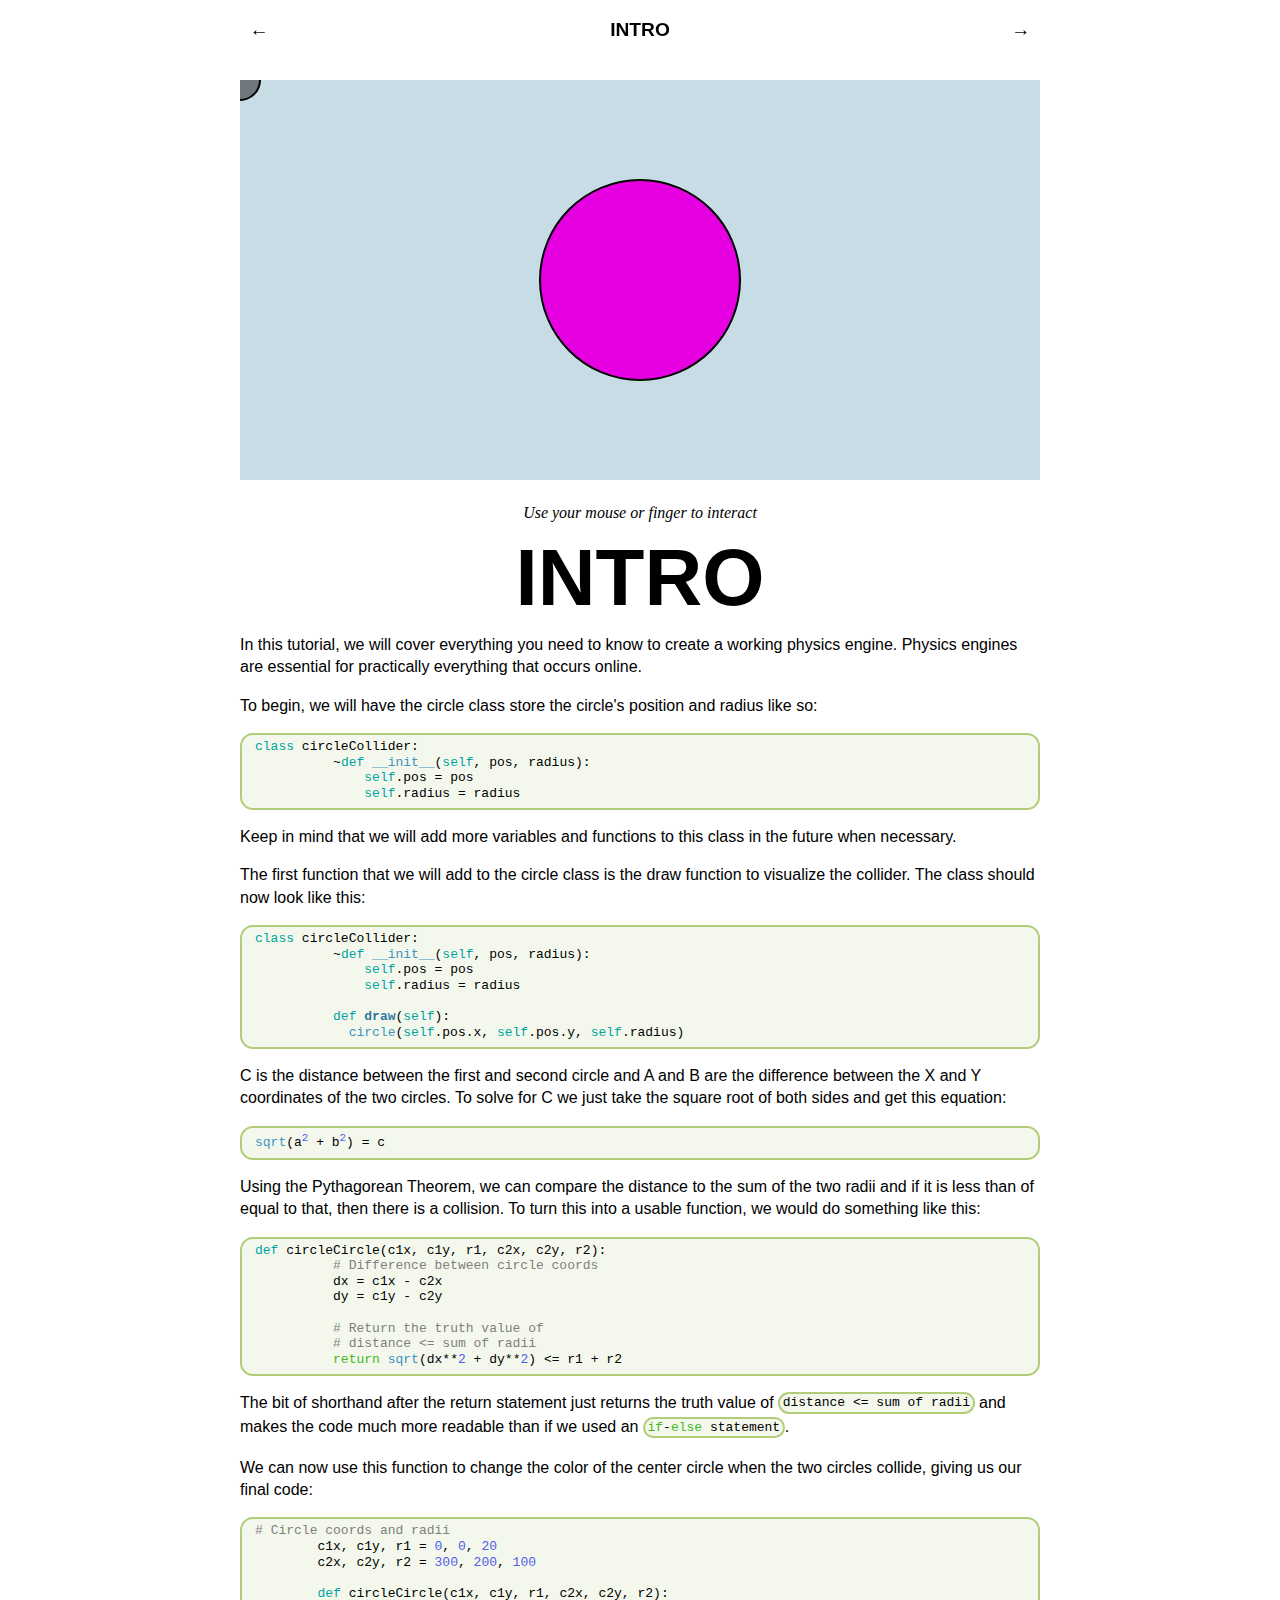
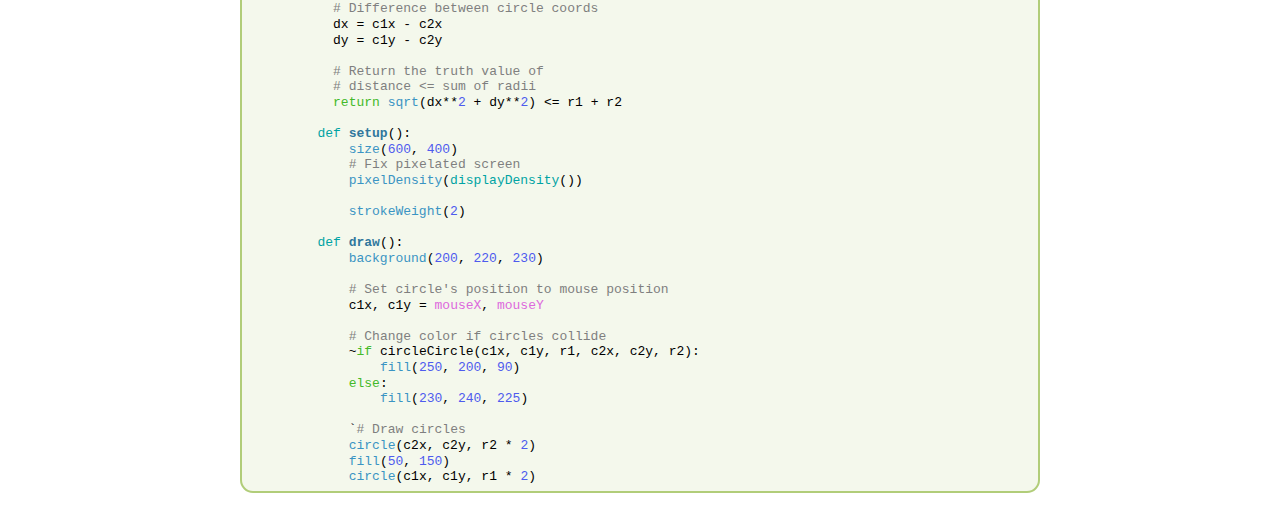
==== index.html @ 363c9d3d "First Commit!" ====
<!DOCTYPE html>
<html>
  <head>
    <meta charset="utf-8">
    <meta
      name="viewport"
      content="width=device-width, initial-scale=1.0, zoom-factor=1.0, maximum-scale=1.0"/>
    <link href="main.css" rel="stylesheet" type="text/css" />
    <title>Physics Engine Tutorial</title>
  </head>
  <script src="p5.min.js"></script>
    <script src="resizeFunct.js"></script>
    <script src="drawFuncts.js"></script>
    <script src="circleObject.js"></script>
  <script src="intro.js"></script>
  <body onresize="windowResized()" onload="enable(0)">
    <div id = "contentContainer">
      <header>
        <span id="back"><a href="">←</a></span>
        <span id="title"><a href="">INTRO</a></span>
        <span id="next"><a href="circle.html">→</a></span>
      </header>
      <div id="sketch0" class="sketch" ontouchstart="enable(0)" onmousemove="enable(0)"></div>
      <figcaption>Use your mouse or finger to interact</figcaption>
      <h1>INTRO</h1>
      <p>In this tutorial, we will cover everything you need to know to create a working physics engine. Physics engines are essential for practically everything that occurs online.
      </p>
      <p>To begin, we will have the circle class store the circle's position and radius like so:</p>
      <pre><code>
        class circleCollider:
          ~def __init__(self, pos, radius):
              self.pos = pos
              self.radius = radius
      </code></pre>
      <p>Keep in mind that we will add more variables and functions to this class in the future when necessary.</p>
      <p>The first function that we will add to the circle class is the draw function to visualize the collider. The class should now look like this:</p>
      <pre><code>
        class circleCollider:
          ~def __init__(self, pos, radius):
              self.pos = pos
              self.radius = radius

          def draw(self):
            circle(self.pos.x, self.pos.y, self.radius)
      </code></pre>
      <p>C is the distance between the first and second circle and A and B are the difference
         between the X and Y coordinates of the two circles. To solve for C we just take the square root of both sides and get this equation:
      </p>
      <pre><code>
        sqrt(a^2 + b^2) = c
      </code></pre>
      <p>Using the Pythagorean Theorem, we can compare the distance to the sum of the two radii and if it is less than of equal to that, then
        there is a collision. To turn this into a usable function, we would do something like this:</p>
      <pre><code>
        def circleCircle(c1x, c1y, r1, c2x, c2y, r2):
          # Difference between circle coords
          dx = c1x - c2x
          dy = c1y - c2y

          # Return the truth value of
          # distance <= sum of radii
          return sqrt(dx**2 + dy**2) <= r1 + r2
      </code></pre>
      <p>The bit of shorthand after the return statement just returns the truth value of <code>distance <= sum of radii</code> and makes the code much more readable than if we used an <code>if-else statement</code>.
      </p>
      <p>
        We can now use this function to change the color of the center circle when the two circles collide, giving us our final code:
      </p>
      <pre><code>
        # Circle coords and radii
        c1x, c1y, r1 = 0, 0, 20
        c2x, c2y, r2 = 300, 200, 100

        def circleCircle(c1x, c1y, r1, c2x, c2y, r2):
          # Difference between circle coords
          dx = c1x - c2x
          dy = c1y - c2y

          # Return the truth value of
          # distance <= sum of radii
          return sqrt(dx**2 + dy**2) <= r1 + r2

        def setup():
            size(600, 400)
            # Fix pixelated screen
            pixelDensity(displayDensity())
            
            strokeWeight(2)
            
        def draw():
            background(200, 220, 230)
            
            # Set circle's position to mouse position
            c1x, c1y = mouseX, mouseY
            
            # Change color if circles collide
            ~if circleCircle(c1x, c1y, r1, c2x, c2y, r2):
                fill(250, 200, 90)
            else:
                fill(230, 240, 225)
            
            `# Draw circles
            circle(c2x, c2y, r2 * 2)
            fill(50, 150)
            circle(c1x, c1y, r1 * 2)
      </code></pre>
    </div>
    <script src="main.js"></script>
  </body>
</html>
---- main.css ----
*, :after, :before {
    box-sizing: border-box;
}

body, html{
    width: 100%;
    padding: 0px;
    margin: 0px;
    overflow-x: hidden;
}

body{
    position: relative
}

a{
    color: inherit;
    text-decoration: none;
}

p a{
    font-weight: bold;
    text-decoration: underline!important;
}

a:hover{
    color: #FF9F1C;
}

#contentContainer{
    width: 800px;
    height: 100%;
    margin: 5em auto 2em;
    position: relative;
    box-sizing: border-box;
}

h1, h2 {
    text-align: center;
    margin: 0.2em 0em;
    line-height: 1em;
    text-transform: uppercase;
    font-family: Roboto, sans-serif !important;
}

h1{
    font-size: 5em;
}

h2 {
    font-size: 3em;
}

.sketch{
    position: relative;
    padding: 25%;
    margin-bottom: 1.5em;
    width: 100%;
}

p{
    color: black;
    font-size: 1em;
    margin: 1em 0em;
    line-height: 1.4em;
    font-family: Roboto, sans-serif !important;
}

.style1{
    color: #00A3A3;
}

.style2{
    color: #43B929;
}

.style3{
    color: #FF9F1C;
}

.style4{
    color: #3A94C3;
}

.style5{
    color: #2F779D;
    font-weight: bold;
}

.style6{
    color: #DD69DD;
}

.comment{
    color: #7F7F7F;
}

.int{
    color: #4e5bee;
}

.intUp{
    color: #4e5bee;
    vertical-align: super;
    font-size: smaller;
}

pre{
    border: 2px solid #B1CD79;
    display: block;
    background: none;
    position: relative;
    -webkit-overflow-scrolling: touch;
    tab-size: 4;
    font-size: 1em;
    line-height: 1.2em;
    color: black;
    margin-top: 0px;
    background-color: rgb(244, 248, 236);
    border-radius: 1em;
    overflow: hidden;
}
.codeHolder{
    height:auto;
    position: relative;
    width: 100%;
}
pre code{
    scrollbar-color: #B1CD79 rgb(0, 0, 0, 0);
    overflow-x: scroll;
    display: block;
    padding: 0.3em 1em 0.5em;
    white-space: pre;
    display: none;
}

pre code:not(:first-of-type){
    display: none;
}

pre code:first-of-type{
    display: block;
}
.codeHolder .buttonHolder button{
    color: black;
    word-break: break-all;
    margin: 0px;
    max-width: auto;
    margin-right: -2px;
    top:2px;
    z-index: 100;
    font-size: 0.8em;
    padding: 0.5em 0.3em;
    border: solid #B1CD79;
    border-width: 2px 2px 0px 2px;
    border-radius: 0.5em 0.5em 0em 0em;
}

button:not(:first-of-type){
    background-color: #B1CD79;
}

button:first-of-type{
    background-color: rgb(244, 248, 236);
}

button:hover{
    cursor: pointer;
}

.codeHolder .buttonHolder{
    display: flex;
    position: relative;
    left: 0.6em;
    top:2px;
    width: calc(100% - 1.5em);
}

pre code div {
    display: block;
    height: 0.5em;
}

header{
    background-color: rgba(255, 255, 255, 0.9);
    font-size: 1.2em;
    position: fixed;
    font-weight: bold;
    display: block;
    box-sizing: border-box;
    top: 0;
    height: 3.5em;
    padding: 1em 0.5em 0em;
    width: 800px;
    text-align: center;
    z-index: 100;
}

canvas {
    position: absolute;
    top: 0;
    left: 0;
}

figcaption {
    font-style: italic;
    text-align: center;
    font-size: 1em;
}

#title{
    text-align: center;
    width:80%;
    float: left;
    font-family: Roboto, sans-serif !important;
}

#back{
    float:left;
    width:10%;
    text-align: left;
}

#next{
    float:right;
    width:10%;
    text-align: right;
}

.explainContent{
    scrollbar-color: #B1CD79 rgb(0, 0, 0, 0);
    position: relative;
    width: 100%;
    height: 100%;
    padding: 0.5em 1em;
    top:0;
    left:0;
    border: 2px solid black;
    border-radius: 1em;
    position: relative;
    box-sizing: border-box;
    overflow: hidden;
}

pre code::-webkit-scrollbar, .explainContent::-webkit-scrollbar{
    width: 0.5em;
    height: 0.5em;
}

pre code::-webkit-scrollbar-thumb, .explainContent::-webkit-scrollbar-thumb{
    background-color: #B1CD79;
    border-radius: 0.5em;
}

pre code::-webkit-scrollbar-track, .explainContent::-webkit-scrollbar-track{
    background-color: rgb(0, 0, 0, 0);
}

p code{
    border-radius: 1em;
    border: 2px solid #B1CD79;
    background-color: rgb(244, 248, 236);
    width: auto;
    height: auto;
    color: black;
    position: relative;
    top:-0.1em;
    padding: 0.1em 0.2em;
    font-size: 1em;
}

.bigger{
    font-size: 1.5em;
    font-weight: bold;
}

@media only screen and (max-width: 850px) {
    #contentContainer{
        width: 100%;
        padding: 0em 1em;
        margin: 0px;
    }
    h1{
        font-size: 3em;
    }
    h2{
        font-size: 1.5em;
    }
    .bigger{
        font-size: 1em;
    }
    header{
        width: 100%;
        position: relative;
    }
}
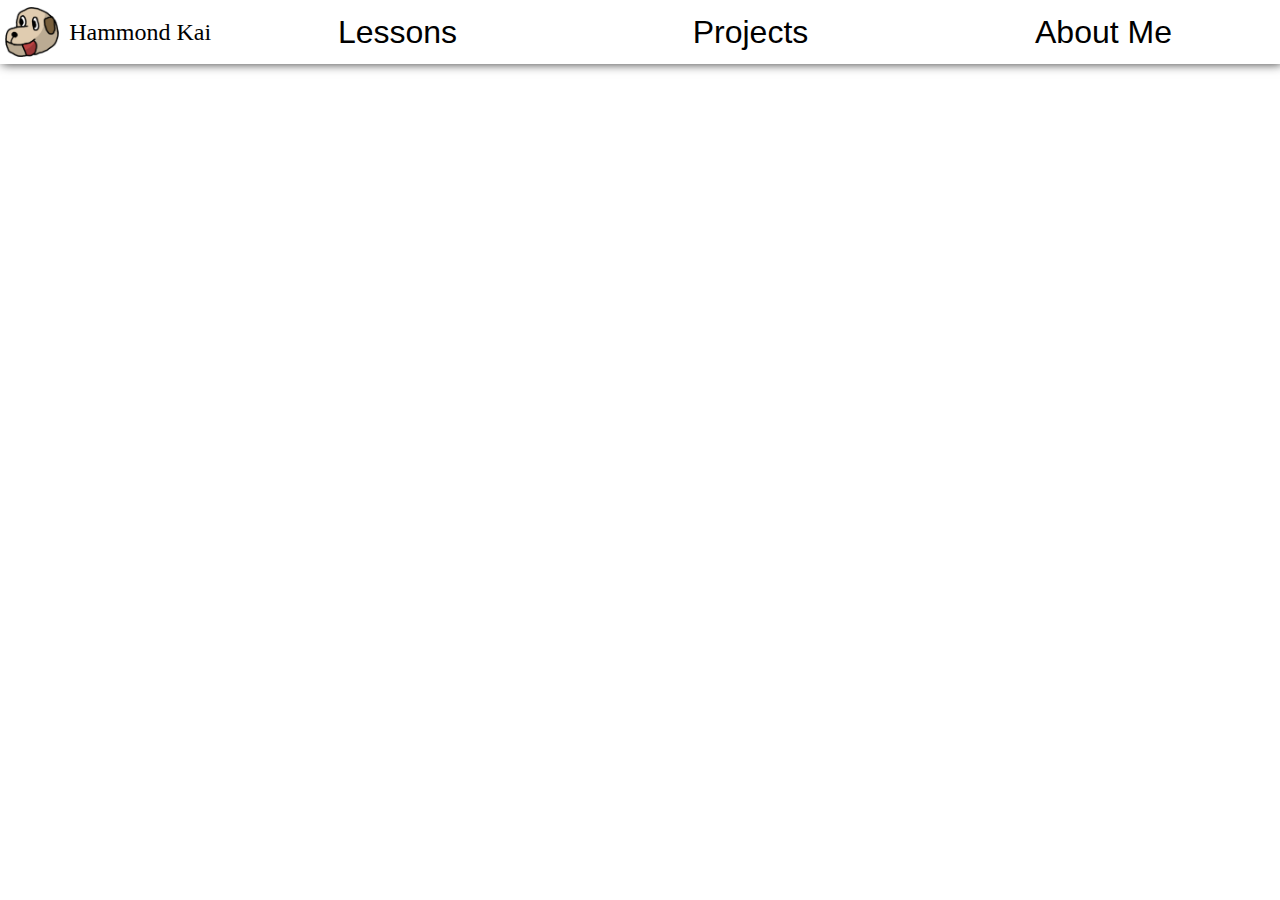
==== commit a492092e: "Add files via upload" ====
--- a/index.html
+++ b/index.html
@@ -1,110 +1,30 @@
 <!DOCTYPE html>
 <html>
-  <head>
-    <meta charset="utf-8">
-    <meta
-      name="viewport"
-      content="width=device-width, initial-scale=1.0, zoom-factor=1.0, maximum-scale=1.0"/>
-    <link href="main.css" rel="stylesheet" type="text/css" />
-    <title>Physics Engine Tutorial</title>
-  </head>
-  <script src="p5.min.js"></script>
+    <head>
+        <meta charset="utf-8">
+        <meta
+        name="viewport"
+        content="width=device-width, initial-scale=1.0, zoom-factor=1.0, maximum-scale=1.0"/>
+        <link href="index.css" rel="stylesheet" type="text/css" />
+        <title>Physics Engine Tutorial</title>
+    </head>
+    <script src="p5.min.js"></script>
     <script src="resizeFunct.js"></script>
     <script src="drawFuncts.js"></script>
     <script src="circleObject.js"></script>
-  <script src="intro.js"></script>
-  <body onresize="windowResized()" onload="enable(0)">
-    <div id = "contentContainer">
-      <header>
-        <span id="back"><a href="">←</a></span>
-        <span id="title"><a href="">INTRO</a></span>
-        <span id="next"><a href="circle.html">→</a></span>
-      </header>
-      <div id="sketch0" class="sketch" ontouchstart="enable(0)" onmousemove="enable(0)"></div>
-      <figcaption>Use your mouse or finger to interact</figcaption>
-      <h1>INTRO</h1>
-      <p>In this tutorial, we will cover everything you need to know to create a working physics engine. Physics engines are essential for practically everything that occurs online.
-      </p>
-      <p>To begin, we will have the circle class store the circle's position and radius like so:</p>
-      <pre><code>
-        class circleCollider:
-          ~def __init__(self, pos, radius):
-              self.pos = pos
-              self.radius = radius
-      </code></pre>
-      <p>Keep in mind that we will add more variables and functions to this class in the future when necessary.</p>
-      <p>The first function that we will add to the circle class is the draw function to visualize the collider. The class should now look like this:</p>
-      <pre><code>
-        class circleCollider:
-          ~def __init__(self, pos, radius):
-              self.pos = pos
-              self.radius = radius
-
-          def draw(self):
-            circle(self.pos.x, self.pos.y, self.radius)
-      </code></pre>
-      <p>C is the distance between the first and second circle and A and B are the difference
-         between the X and Y coordinates of the two circles. To solve for C we just take the square root of both sides and get this equation:
-      </p>
-      <pre><code>
-        sqrt(a^2 + b^2) = c
-      </code></pre>
-      <p>Using the Pythagorean Theorem, we can compare the distance to the sum of the two radii and if it is less than of equal to that, then
-        there is a collision. To turn this into a usable function, we would do something like this:</p>
-      <pre><code>
-        def circleCircle(c1x, c1y, r1, c2x, c2y, r2):
-          # Difference between circle coords
-          dx = c1x - c2x
-          dy = c1y - c2y
-
-          # Return the truth value of
-          # distance <= sum of radii
-          return sqrt(dx**2 + dy**2) <= r1 + r2
-      </code></pre>
-      <p>The bit of shorthand after the return statement just returns the truth value of <code>distance <= sum of radii</code> and makes the code much more readable than if we used an <code>if-else statement</code>.
-      </p>
-      <p>
-        We can now use this function to change the color of the center circle when the two circles collide, giving us our final code:
-      </p>
-      <pre><code>
-        # Circle coords and radii
-        c1x, c1y, r1 = 0, 0, 20
-        c2x, c2y, r2 = 300, 200, 100
-
-        def circleCircle(c1x, c1y, r1, c2x, c2y, r2):
-          # Difference between circle coords
-          dx = c1x - c2x
-          dy = c1y - c2y
-
-          # Return the truth value of
-          # distance <= sum of radii
-          return sqrt(dx**2 + dy**2) <= r1 + r2
-
-        def setup():
-            size(600, 400)
-            # Fix pixelated screen
-            pixelDensity(displayDensity())
-            
-            strokeWeight(2)
-            
-        def draw():
-            background(200, 220, 230)
-            
-            # Set circle's position to mouse position
-            c1x, c1y = mouseX, mouseY
-            
-            # Change color if circles collide
-            ~if circleCircle(c1x, c1y, r1, c2x, c2y, r2):
-                fill(250, 200, 90)
-            else:
-                fill(230, 240, 225)
-            
-            `# Draw circles
-            circle(c2x, c2y, r2 * 2)
-            fill(50, 150)
-            circle(c1x, c1y, r1 * 2)
-      </code></pre>
-    </div>
+    <script src="circleImpulse3.js"></script>
+    <body onresize="windowResized()" onload="enable(0)">
+        <div id="menuBar">
+            <div id="iconHold">
+                <image id="icon" src="icon.png"></image>
+                <div>Hammond Kai</div>
+            </div>
+            <div id="buttons">
+                <button>Lessons</button>
+                <button>Projects</button>
+                <button>About Me</button>
+            </div>
+        </div>
+    </body>
     <script src="main.js"></script>
-  </body>
 </html>--- a/index.css
+++ b/index.css
@@ -0,0 +1,119 @@
+#icon{
+    height: 60px;
+    padding: 0.1em 10px 0.1em 5px;
+    float: left;
+}
+#iconHold{
+    background-color: white;
+    font-size: 2em;
+    width: 100%;
+    height: 2em;
+    display: flex;
+    align-items: center;
+    justify-content: center;
+    z-index: 200;
+    padding: 0.1em 0px;
+    float: left;
+}
+#menuBar{
+    width: calc((100% - 800px) / 2);
+    height: 100%;
+    position: fixed;
+    top: 0;
+    left: 0;
+    z-index: 200;
+    box-shadow: 2px 0 10px rgb(50, 50, 50);
+}
+#iconHold div{
+    float: left;
+    padding-right: 10px;
+}
+#buttons{
+    width: 100%;
+    position: absolute;
+    top: 50%;
+    z-index: 0;
+    box-sizing: border-box;
+    transform: translateY(-50%);
+}
+#menuBar button{
+    border: 2px solid black;
+    width: 100%;
+    background-color: white;
+    border: none;
+    font-size: 2em;
+    height: 2em;
+    display: block;
+}
+#menuBar button:focus{
+    border-top: 2px solid black;
+    border-bottom: 2px solid black;
+}
+#menuBar button:focus-visible{
+    border-top: 2px solid black;
+    border-bottom: 2px solid black;
+}
+
+@media only screen and (max-width: 1500px) {
+    #menuBar{
+        height: 64px;
+        width: 100%;
+    }
+    #menuBar button{
+        display: inline;
+        width: calc(100% / 3);
+        height: 100%;
+        float:left;
+    }
+    #menuBar button:focus{
+        border: none;
+        border-left: 2px solid black;
+        border-right: 2px solid black;
+    }
+    #menuBar button:focus-visible{
+        border: none;
+        border-left: 2px solid black;
+        border-right: 2px solid black;
+    }
+    #buttons{
+        position: relative;
+        width: calc(100% - 221px);
+        height: 100%;
+        right: 0;
+        float: right;
+        top: 0;
+        transform: none;
+        display: inline-block;
+    }
+    #iconHold{
+        font-size: 1.5em;
+        width: auto;
+        height: 64px;
+        display: flex;
+        position: fixed;
+        left: 0;
+        padding: 0;
+        align-items: center;
+    }
+    #icon{
+        height: 50px;
+    }
+}
+
+@media only screen and (max-width: 850px) {
+    #menuBar{
+        box-shadow: none;
+    }
+    #iconHold{
+        justify-content: center;
+        box-shadow: 0px 2px 10px rgb(50, 50, 50);
+        width: 100%;
+    }
+    #buttons{
+        box-shadow: 0px 2px 10px rgb(50, 50, 50);
+        width: 100%;
+        display: absolute;
+        top: 64px;
+        font-size: 0.5em;
+    }
+}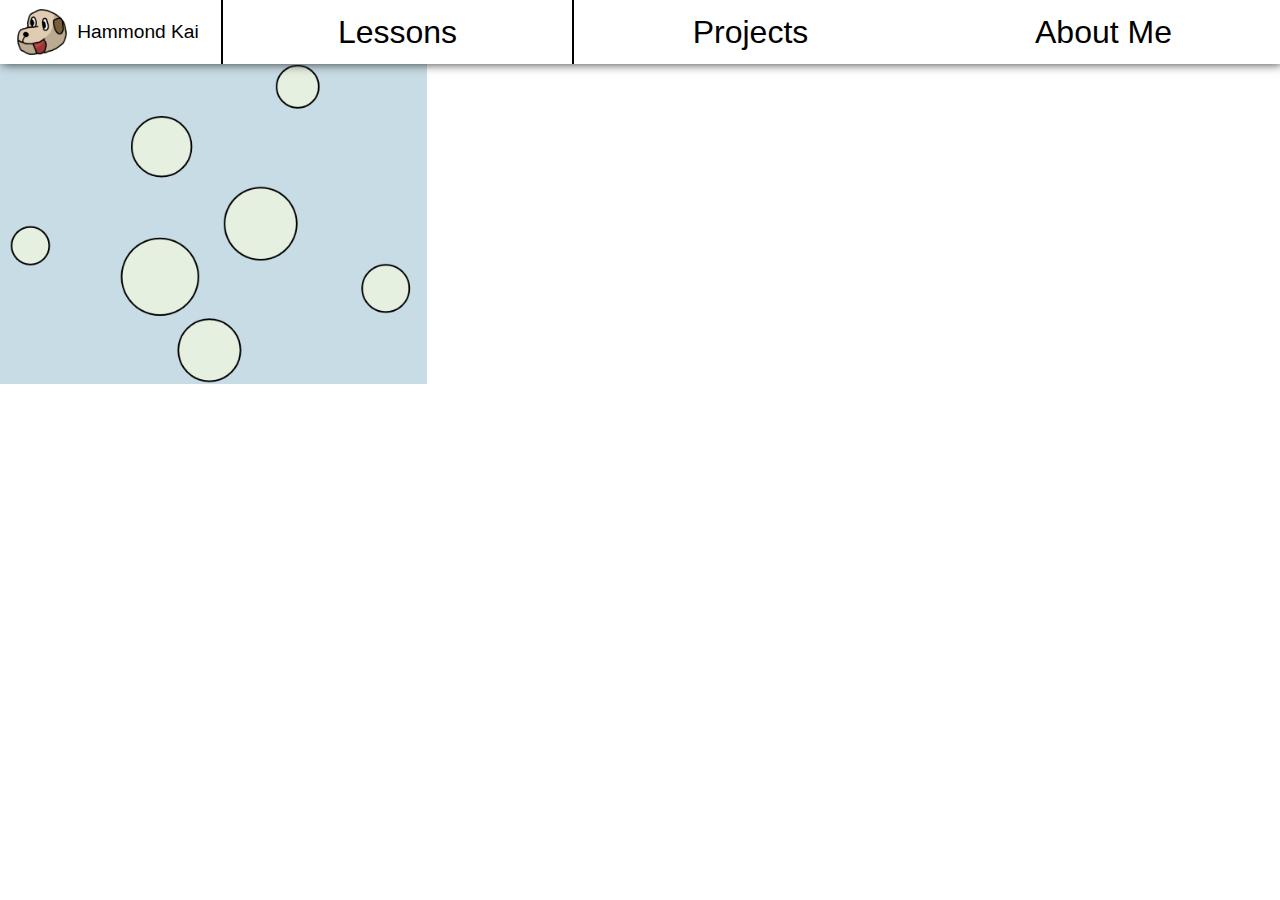
==== commit 95f5382a: "Add files via upload" ====
--- a/index.html
+++ b/index.html
@@ -8,23 +8,49 @@
         <link href="index.css" rel="stylesheet" type="text/css" />
         <title>Physics Engine Tutorial</title>
     </head>
-    <script src="p5.min.js"></script>
-    <script src="resizeFunct.js"></script>
-    <script src="drawFuncts.js"></script>
-    <script src="circleObject.js"></script>
-    <script src="circleImpulse3.js"></script>
     <body onresize="windowResized()" onload="enable(0)">
         <div id="menuBar">
             <div id="iconHold">
-                <image id="icon" src="icon.png"></image>
+                <a href="index.html"><button><image id="icon" src="icon.png"></image>
                 <div>Hammond Kai</div>
+                </button></a>
             </div>
             <div id="buttons">
-                <button>Lessons</button>
+                <button class="selectedBtn">Lessons</button>
                 <button>Projects</button>
                 <button>About Me</button>
             </div>
+            </div>
+        </div>
+        <div id="holder">
+            <div id="Lessons">
+                <a href="intro.html"><img src="physics.png"></a>
+            </div>
+            <div id="Projects">
+
+            </div>
+            <div id="About">
+            </div>
         </div>
     </body>
-    <script src="main.js"></script>
+    <script>
+        btns = document.getElementById("buttons").getElementsByTagName("button");
+        divs = document.getElementById("holder").getElementsByTagName("div");
+        const StoreI = 0;
+        for (let i = 0; i < btns.length; i++){
+            btns[i].onclick = function(){
+                const thisI = i
+                console.log(thisI)
+                for (j = 0; j < btns.length; j++){
+                    btns[j].classList.remove("selectedBtn")
+                }
+                this.classList.add("selectedBtn")
+                for (j = 0; j < divs.length; j++){
+                    divs[j].style.display="none";
+                }
+                divs[thisI].style.display="grid";
+                
+            }
+        }
+    </script>
 </html>--- a/index.css
+++ b/index.css
@@ -1,3 +1,9 @@
+body, html{
+    height: 100%;
+    padding: 0;
+    margin: 0;
+}
+
 #icon{
     height: 60px;
     padding: 0.1em 10px 0.1em 5px;
@@ -12,8 +18,10 @@
     align-items: center;
     justify-content: center;
     z-index: 200;
-    padding: 0.1em 0px;
     float: left;
+}
+* {
+    box-sizing: border-box;
 }
 #menuBar{
     width: calc((100% - 800px) / 2);
@@ -24,7 +32,19 @@
     z-index: 200;
     box-shadow: 2px 0 10px rgb(50, 50, 50);
 }
-#iconHold div{
+#iconHold button{
+    display: flex;
+    justify-content: center;
+    align-items: center;
+    font-size: 0.8em;
+    border:none;
+    background-color: white;
+    height: 100%;
+}
+#iconHold button:hover{
+    cursor: pointer;
+}
+#iconHold button div{
     float: left;
     padding-right: 10px;
 }
@@ -36,44 +56,63 @@
     box-sizing: border-box;
     transform: translateY(-50%);
 }
-#menuBar button{
-    border: 2px solid black;
+#menuBar #buttons button{
+    border: none;
     width: 100%;
     background-color: white;
-    border: none;
     font-size: 2em;
     height: 2em;
     display: block;
 }
-#menuBar button:focus{
-    border-top: 2px solid black;
-    border-bottom: 2px solid black;
+.selectedBtn{
+    border-top: 2px solid black !important;
+    border-bottom: 2px solid black !important;
 }
-#menuBar button:focus-visible{
-    border-top: 2px solid black;
-    border-bottom: 2px solid black;
+#holder{
+    overflow-y: auto;
+    height: 100%;
+    position: relative;
+    width: calc((50% + 400px));
+    left: calc((100% - 800px) / 2);
+}
+#holder div{
+    display: grid;
+    line-height: 0;
+    width: 100%;
+    grid-template-columns: repeat(3, 1fr);
+}
+#holder div a img{
+    width: 100%;
+    float: left;
+    background-color: black;
+    transform: scale(1.0);
+    transition: 0.15s transform;
+}
+#holder div a img:hover{
+    transform: scale(1.1);
+}
+#holder div a{
+    overflow: hidden;
 }
 
 @media only screen and (max-width: 1500px) {
+    #iconHold button{
+        width: 100%;
+    }
     #menuBar{
         height: 64px;
         width: 100%;
     }
-    #menuBar button{
+    #menuBar #buttons button{
         display: inline;
         width: calc(100% / 3);
         height: 100%;
         float:left;
     }
-    #menuBar button:focus{
-        border: none;
-        border-left: 2px solid black;
-        border-right: 2px solid black;
-    }
-    #menuBar button:focus-visible{
-        border: none;
-        border-left: 2px solid black;
-        border-right: 2px solid black;
+    .selectedBtn{
+        border: none!important;
+        border-left: 2px solid black!important;
+        border-right: 2px solid black!important;
     }
     #buttons{
         position: relative;
@@ -87,7 +126,7 @@
     }
     #iconHold{
         font-size: 1.5em;
-        width: auto;
+        width: 221px;
         height: 64px;
         display: flex;
         position: fixed;
@@ -98,9 +137,18 @@
     #icon{
         height: 50px;
     }
+    #holder{
+        left:0;
+        top: 64px;
+        width: 100%;
+        height: calc(100% - 64px);
+    }
 }
 
 @media only screen and (max-width: 850px) {
+    #iconHold button{
+        width: auto;
+    }
     #menuBar{
         box-shadow: none;
     }
@@ -116,4 +164,12 @@
         top: 64px;
         font-size: 0.5em;
     }
+    #holder{
+        top: 128px;
+        width: 100%;
+        height: calc(100% - 128px);
+    }
+    #holder div{
+        grid-template-columns: repeat(2, 1fr);
+    }
 }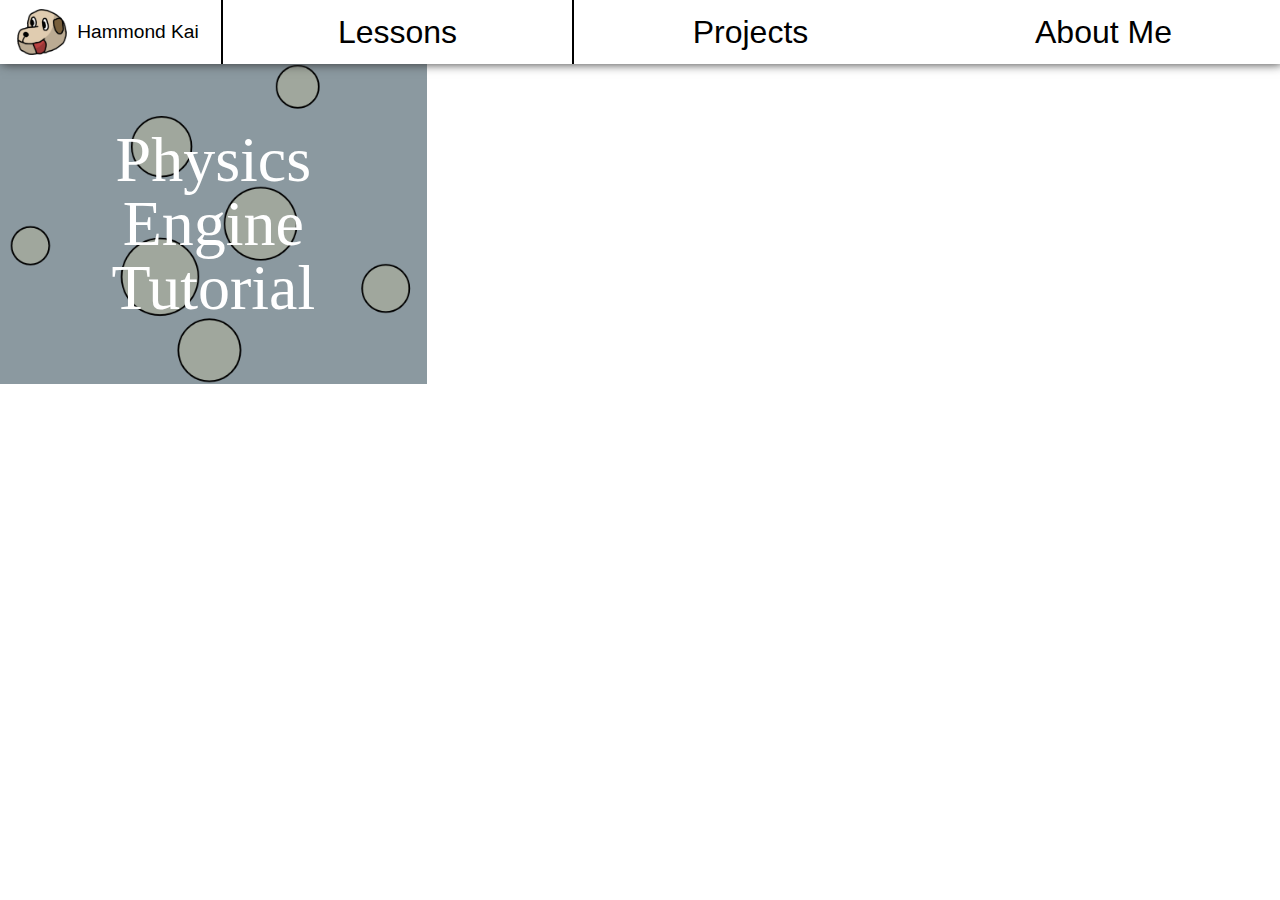
==== commit 65310f25: "Add files via upload" ====
--- a/index.html
+++ b/index.html
@@ -1,6 +1,15 @@
 <!DOCTYPE html>
 <html>
     <head>
+        <link rel="apple-touch-icon" sizes="180x180" href="favicon_package_v0.16/apple-touch-icon.png">
+        <link rel="icon" type="image/png" sizes="32x32" href="favicon_package_v0.16/favicon-32x32.png">
+        <link rel="icon" type="image/png" sizes="16x16" href="favicon_package_v0.16/favicon-16x16.png">
+        <link rel="manifest" href="favicon_package_v0.16/site.webmanifest">
+        <link rel="mask-icon" href="favicon_package_v0.16/safari-pinned-tab.svg" color="#5bbad5">
+        <link rel="shortcut icon" href="favicon_package_v0.16/favicon.ico">
+        <meta name="msapplication-TileColor" content="#da532c">
+        <meta name="msapplication-config" content="favicon_package_v0.16/browserconfig.xml">
+        <meta name="theme-color" content="#ffffff">
         <meta charset="utf-8">
         <meta
         name="viewport"
@@ -24,7 +33,10 @@
         </div>
         <div id="holder">
             <div id="Lessons">
-                <a href="intro.html"><img src="physics.png"></a>
+                <a href="intro.html">
+                    <div>Physics<br> Engine<br> Tutorial</div>
+                    <img src="physics.png">
+                </a>
             </div>
             <div id="Projects">
 
@@ -35,7 +47,7 @@
     </body>
     <script>
         btns = document.getElementById("buttons").getElementsByTagName("button");
-        divs = document.getElementById("holder").getElementsByTagName("div");
+        divs = document.getElementById("holder").children;
         const StoreI = 0;
         for (let i = 0; i < btns.length; i++){
             btns[i].onclick = function(){
--- a/index.css
+++ b/index.css
@@ -33,7 +33,9 @@
     box-shadow: 2px 0 10px rgb(50, 50, 50);
 }
 #iconHold button{
+    width: 100%;
     display: flex;
+    padding: 0px;
     justify-content: center;
     align-items: center;
     font-size: 0.8em;
@@ -44,7 +46,12 @@
 #iconHold button:hover{
     cursor: pointer;
 }
+#iconHold a{
+    width: 8em;
+    text-decoration: none !important;
+}
 #iconHold button div{
+    color: black;
     float: left;
     padding-right: 10px;
 }
@@ -57,6 +64,7 @@
     transform: translateY(-50%);
 }
 #menuBar #buttons button{
+    color:black;
     border: none;
     width: 100%;
     background-color: white;
@@ -64,6 +72,9 @@
     height: 2em;
     display: block;
 }
+#menuBar #buttons button:hover{
+    cursor: pointer;
+}
 .selectedBtn{
     border-top: 2px solid black !important;
     border-bottom: 2px solid black !important;
@@ -75,7 +86,7 @@
     width: calc((50% + 400px));
     left: calc((100% - 800px) / 2);
 }
-#holder div{
+#holder > div{
     display: grid;
     line-height: 0;
     width: 100%;
@@ -88,16 +99,42 @@
     transform: scale(1.0);
     transition: 0.15s transform;
 }
-#holder div a img:hover{
+#holder div a div:hover ~ img{
     transform: scale(1.1);
 }
+#holder div a div:hover{
+    transform: scale(1.1);
+    border-color: rgba(0, 0, 0, 0);
+    background-color: rgba(0, 0, 0, 0);
+    color: rgba(0, 0, 0, 0);
+}
 #holder div a{
+    position: relative;
     overflow: hidden;
+}
+#holder div a div{
+    position: absolute;
+    width: 100%;
+    height: 100%;
+    z-index: 100;
+    background-color: rgba(0, 0, 0, 0.3);
+    color: white;
+    display: flex;
+    align-items: center;
+    line-height: calc((50vw + 400px)/20);
+    text-align: center;
+    justify-content: center;
+    font-size: calc((50vw + 400px)/20);
+    transition: 0.2s transform, 0.3s color, 0.3s background-color;
 }
 
 @media only screen and (max-width: 1500px) {
     #iconHold button{
         width: 100%;
+    }
+    #iconHold a{
+        width: 100%;
+        height: 100%;
     }
     #menuBar{
         height: 64px;
@@ -143,11 +180,20 @@
         width: 100%;
         height: calc(100% - 64px);
     }
+    #holder div a div{
+        line-height: 5vw;
+        font-size: 5vw;
+    }
 }
 
 @media only screen and (max-width: 850px) {
-    #iconHold button{
-        width: auto;
+    #holder div a div{
+        line-height: 7vw;
+        font-size: 7vw;
+    }
+    #iconHold a{
+        width: 8.7em;
+        height: 100%;
     }
     #menuBar{
         box-shadow: none;
@@ -169,7 +215,7 @@
         width: 100%;
         height: calc(100% - 128px);
     }
-    #holder div{
+    #holder > div{
         grid-template-columns: repeat(2, 1fr);
     }
 }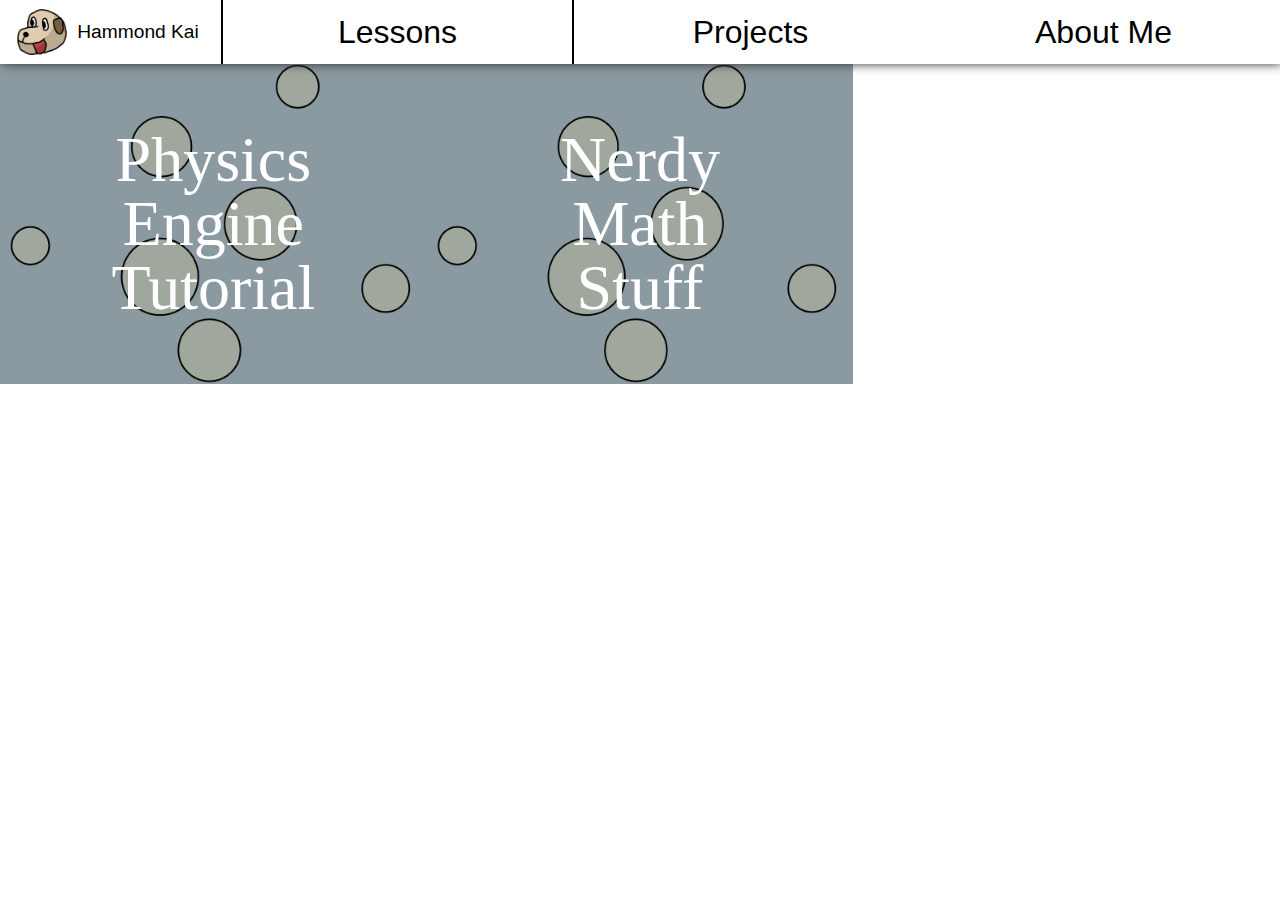
==== commit cefa803f: "Add files via upload" ====
--- a/index.html
+++ b/index.html
@@ -37,6 +37,10 @@
                     <div>Physics<br> Engine<br> Tutorial</div>
                     <img src="physics.png">
                 </a>
+                <a href="pythag.html">
+                        <div>Nerdy<br>Math<br>Stuff</div>
+                        <img src="physics.png">
+                </a>
             </div>
             <div id="Projects">
 
